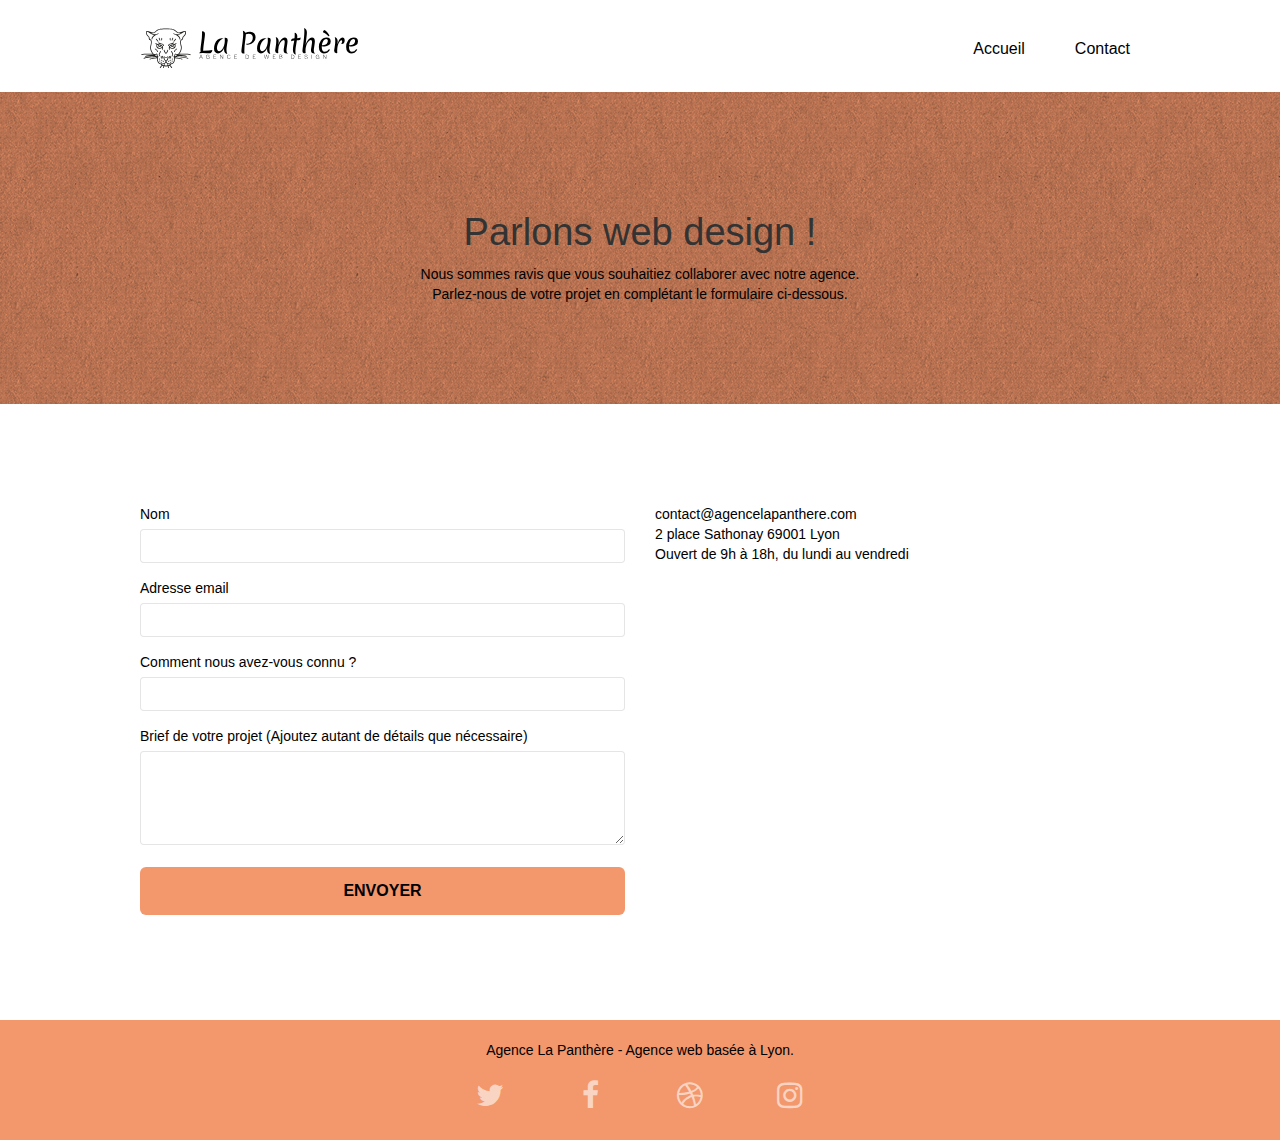
==== Contact.html @ 8b07abbb "new file:   Contact.html 	modified:   index.html" ====
<!doctype html>
<html lang="fr">
<head>
    <meta charset="utf-8">
    <meta name="keywords" content="">
    <meta name="description" content="L'agence La Panthère est une agence de web design qui aide les entreprises à devenir attractives et visibles sur internet.">
    <meta name="viewport" content="width=device-width, initial-scale=1.0, viewport-fit=cover">
    <link rel="shortcut icon" type="image/png" href="favicon.jpg">
    
	<link rel="stylesheet" type="text/css" href="./css/bootstrap.css">
	<link rel="stylesheet" type="text/css" href="style.css">
	<link rel="stylesheet" type="text/css" href="./css/font-awesome.css">
	<link rel="stylesheet" type="text/css" href="./css/et-line.css">
	
    
	<script src="./js/jquery-2.1.0.js"></script>
	<script src="./js/bootstrap.js"></script>
	<script src="./js/blocs.js"></script>
	<script src="./js/jqBootstrapValidation.js"></script>
	<script src="./js/formHandler.js"></script>
    <title>Contact - La Panthère</title>

    
<!-- Analytics -->
 
<!-- Analytics END -->
    
</head>
<body>
<!-- Principal conteneur -->
<div class="page-container">
    
<!-- bloc-0 -->
<div class="bloc bgc-white l-bloc " id="bloc-0">
	<div class="container bloc-sm">
		<nav class="navbar row">
			<div class="navbar-header">
				<a class="navbar-brand" href="index.html"><img src="img/agence-la-panthere-monochrome.svg" alt="Agence La Panthère, agence web paris, création logo paris" height="40" /></a>
				<button id="nav-toggle" type="button" class="ui-navbar-toggle navbar-toggle" data-toggle="collapse" data-target=".navbar-1">
					<span class="sr-only">Toggle navigation</span><span class="icon-bar"></span><span class="icon-bar"></span><span class="icon-bar"></span>
				</button>
			</div>
			<div class="collapse navbar-collapse navbar-1 special-dropdown-nav">
				<ul class="site-navigation nav navbar-nav">
					<li>
						<a href="index.html">Accueil</a>
					</li>
					<li>
					</li>
					<li>
						<a href="Contact.html">Contact</a>
					</li>
				</ul>
			</div>
		</nav>
	</div>
</div>
<!-- bloc-0 END -->

<!-- bloc-6 -->
<div class="bloc bg-dots-bg bg-repeat bgc-atomic-tangerine d-bloc bloc-bg-texture texture-paper" id="bloc-6">
	<div class="container bloc-lg">
		<div class="row">
			<div class="col-sm-12">
				<h1 class="text-center hero-bloc-text ">
					Parlons web design !
				</h1>
				<p class="text-center mg-lg tight-width-whitespace">
					Nous sommes ravis que vous souhaitiez collaborer avec notre agence.<br>
					Parlez-nous de votre projet en complétant le formulaire ci-dessous.
				</p>
			</div>
		</div>
	</div>
</div>
<!-- bloc-6 END -->

<!-- bloc-7 -->
<div class="bloc bgc-white l-bloc" id="bloc-7">
	<div class="container bloc-lg">
		<div class="row">
			<div class="col-sm-6">
				<form id="form_1" novalidate success-msg="Your message has been sent." fail-msg="Sorry it seems that our mail server is not responding, Sorry for the inconvenience!">
					<div class="form-group">
						<label for="name">
							Nom

						</label>
							
						
						<input id="name" class="form-control" required />
					</div>
					<div class="form-group">
						<label for="email">
							Adresse email
						</label>
						<input id="email" class="form-control" type="email" required />
					</div>
					<div class="form-group">
						<label for="input_504">
							Comment nous avez-vous connu ?
						</label>
						<input class="form-control" type="email" required id="input_504" />
					</div>
					<div class="form-group">
						<label for="message">
							Brief de votre projet (Ajoutez autant de détails que nécessaire)<br>
						</label><textarea id="message" class="form-control" rows="4" cols="50" required></textarea>
					</div> 
					<button class="bloc-button btn btn-lg btn-block cta-hero btn-atomic-tangerine" type="submit">
						Envoyer
					</button>
				</form>
			</div>
			<div class="col-sm-6">
				<p>
					contact@agencelapanthere.com<br>2 place Sathonay 69001 Lyon<br>Ouvert de 9h à 18h, du lundi au vendredi<br>
				</p>
			</div>
		</div>
	</div>
</div>
<!-- bloc-7 END -->

<!-- ScrollToTop Button -->
<a class="bloc-button btn btn-d scrollToTop" onclick="scrollToTarget('1')"><span class="fa fa-chevron-up"></span></a>
<!-- ScrollToTop Button END-->


<!-- Footer - bloc-8 -->
<div class="bloc bgc-atomic-tangerine d-bloc" id="bloc-8">
	<div class="container bloc-sm">
		<div class="row">
			<div class="col-sm-12">
				<p class="text-center ">
					Agence La Panthère - Agence web basée à Lyon.<br>
				</p>
				<div class="row row-no-gutters social">
					<div class="col-sm-3">
						<div class="text-center">
							<a class="social" href="https://twitter.com/?lang=fr" aria-label="logo twitter"><span class="fa fa-twitter icon-md"></span></a>
						</div>
					</div>
					<div class="col-sm-3">
						<div class="text-center">
							<a class="social" href="https://fr-fr.facebook.com/" aria-label="logo facebook"><span class="fa fa-facebook icon-md"></span></a>
						</div>
					</div>
					<div class="col-sm-3">
						<div class="text-center">
							<a class="social" href="https://dribbble.com/" aria-label="logo dribbble"><span class="fa fa-dribbble icon-md"></span></a>
						</div>
					</div>
					<div class="col-sm-3">
						<div class="text-center">
							<a class="social" href="https://www.instagram.com/?hl=fr" aria-label="logo instagram"><span class="fa fa-instagram icon-md"></span></a>
						</div>
					</div>
				</div>
			</div>
		</div>
	</div>
</div>
<!-- Footer - bloc-8 END -->

</div>
<!-- Principal conteneur END -->
    

</body>
</html>
---- style.css ----
body {
    margin: 0;
    padding: 0;
    background: #FFF;
    overflow-x: hidden;
    -webkit-font-smoothing: antialiased;
    -moz-osx-font-smoothing: grayscale;
}

a,
button {
    transition: all .3s ease-in-out;
    outline: none!important;
}

a:hover {
    text-decoration: none;
    cursor: pointer;
}

#page-loading-blocs-notifaction {
    position: fixed;
    top: 0;
    bottom: 0;
    width: 100%;
    z-index: 100000;
    background: #FFFFFF url("img/pageload-spinner.gif") no-repeat center center;
}

.bloc {
    width: 100%;
    clear: both;
    background: 50% 50% no-repeat;
    padding: 0 50px;
    -webkit-background-size: cover;
    -moz-background-size: cover;
    -o-background-size: cover;
    background-size: cover;
    position: relative;
}

.bloc .container {
    padding-left: 0;
    padding-right: 0;
}

.bloc-lg {
    padding: 100px 50px;
}

.bloc-md {
    padding: 50px;
}

.bloc-sm {
    padding: 20px 50px;
}

.bg-center,
.bg-l-edge,
.bg-r-edge,
.bg-t-edge,
.bg-b-edge,
.bg-tl-edge,
.bg-bl-edge,
.bg-tr-edge,
.bg-br-edge,
.bg-repeat {
    -webkit-background-size: auto!important;
    -moz-background-size: auto!important;
    -o-background-size: auto!important;
    background-size: auto!important;
}

.bg-repeat {
    background: repeat;
}

.bg-t-edge {
    background: top no-repeat;
}

.bloc-bg-texture::before {
    content: "";
    background-size: 2px 2px;
    position: absolute;
    top: 0;
    bottom: 0;
    left: 0;
    right: 0;
}

.texture-paper::before {
    background: url("img/texture-paper.webp");
    background-size: 280px 280px;
}

.b-parallax {
    background-attachment: fixed;
}

.d-bloc {
    color: rgba(255, 255, 255, .7);
}

.d-bloc button:hover {
    color: rgba(255, 255, 255, .9);
}

.d-bloc .icon-round,
.d-bloc .icon-square,
.d-bloc .icon-rounded,
.d-bloc .icon-semi-rounded-a,
.d-bloc .icon-semi-rounded-b {
    border-color: rgba(255, 255, 255, .9);
}

.d-bloc .divider-h span {
    border-color: rgba(255, 255, 255, .2);
}

.d-bloc .a-btn,
.d-bloc .navbar a,
.d-bloc .navbar-brand,
.d-bloc a .icon-sm,
.d-bloc a .icon-md,
.d-bloc a .icon-lg,
.d-bloc a .icon-xl,
.d-bloc h1 a,
.d-bloc h2 a,
.d-bloc h3 a,
.d-bloc h4 a,
.d-bloc h5 a,
.d-bloc h6 a,
.d-bloc p a {
    color: rgba(255, 255, 255, .6)
}

.d-bloc .a-btn:hover,
.d-bloc .navbar a:hover,
.d-bloc .navbar-brand:hover,
.d-bloc a:hover .icon-sm,
.d-bloc a:hover .icon-md,
.d-bloc a:hover .icon-lg,
.d-bloc a:hover .icon-xl,
.d-bloc h1 a:hover,
.d-bloc h2 a:hover,
.d-bloc h3 a:hover,
.d-bloc h4 a:hover,
.d-bloc h5 a:hover,
.d-bloc h6 a:hover,
.d-bloc p a:hover {
    color: rgba(255, 255, 255, 1);
}

.d-bloc .navbar-toggle .icon-bar {
    background: rgba(255, 255, 255, 1);
}

.d-bloc .btn-wire,
.d-bloc .btn-wire:hover {
    color: rgba(255, 255, 255, 1);
    border-color: rgba(255, 255, 255, 1);
}

.d-bloc .panel {
    color: rgba(0, 0, 0, .5);
}

.d-bloc .panel button:hover {
    color: rgba(0, 0, 0, .7);
}

.d-bloc .panel icon {
    border-color: rgba(0, 0, 0, .7);
}

.d-bloc .panel .divider-h span {
    border-color: rgba(0, 0, 0, .1);
}

.d-bloc .panel .a-btn {
    color: rgba(0, 0, 0, .6);
}

.d-bloc .panel .a-btn:hover {
    color: rgba(0, 0, 0, 1);
}

.d-bloc .panel .btn-wire,
.d-bloc .panel .btn-wire:hover {
    color: rgba(0, 0, 0, .7);
    border-color: rgba(0, 0, 0, .3);
}

.d-bloc .panel,
.l-bloc {
    color: rgba(0, 0, 0, .5);
}

.d-bloc .panel button:hover,
.l-bloc button:hover {
    color: rgba(0, 0, 0, .7);
}

.l-bloc .icon-round,
.l-bloc .icon-square,
.l-bloc .icon-rounded,
.l-bloc .icon-semi-rounded-a,
.l-bloc .icon-semi-rounded-b {
    border-color: rgba(0, 0, 0, .7);
}

.d-bloc .panel .divider-h span,
.l-bloc .divider-h span {
    border-color: rgba(0, 0, 0, .1);
}

.d-bloc .panel .a-btn,
.l-bloc .a-btn,
.l-bloc .navbar a,
.l-bloc .navbar-brand,
.l-bloc a .icon-sm,
.l-bloc a .icon-md,
.l-bloc a .icon-lg,
.l-bloc a .icon-xl,
.l-bloc h1 a,
.l-bloc h2 a,
.l-bloc h3 a,
.l-bloc h4 a,
.l-bloc h5 a,
.l-bloc h6 a,
.l-bloc p a {
    color: rgba(0, 0, 0, .6);
}

.d-bloc .panel .a-btn:hover,
.l-bloc .a-btn:hover,
.l-bloc .navbar a:hover,
.l-bloc .navbar-brand:hover,
.l-bloc a:hover .icon-sm,
.l-bloc a:hover .icon-md,
.l-bloc a:hover .icon-lg,
.l-bloc a:hover .icon-xl,
.l-bloc h1 a:hover,
.l-bloc h2 a:hover,
.l-bloc h3 a:hover,
.l-bloc h4 a:hover,
.l-bloc h5 a:hover,
.l-bloc h6 a:hover,
.l-bloc p a:hover {
    color: rgba(0, 0, 0, 1);
}

.l-bloc .navbar-toggle .icon-bar {
    color: rgba(0, 0, 0, .6);
}

.d-bloc .panel .btn-wire,
.d-bloc .panel .btn-wire:hover,
.l-bloc .btn-wire,
.l-bloc .btn-wire:hover {
    color: rgba(0, 0, 0, .7);
    border-color: rgba(0, 0, 0, .3);
}

.voffset {
    margin-top: 30px;
}

.voffset-lg {
    margin-top: 80px;
}

.row-no-gutters {
    margin-right: 0;
    margin-left: 0;
}

.row.row-no-gutters > [class^="col-"],
.row.row-no-gutters > [class*=" col-"] {
    padding-right: 0;
    padding-left: 0;
}

#bloc-1-hero h1 {
    font-size: 32px;
}

.navbar {
    margin-bottom: 0;
    z-index: 1;
}

.navbar-brand {
    height: auto;
    padding: 3px 15px;
    font-size: 25px;
    font-weight: normal;
    font-weight: 600;
    line-height: 44px;
}

.navbar-brand img {
    max-height: 200px;
    margin: 0 5px 0 0;
    display: inline;
}

.navbar-brand img[src$=svg] {
    min-width: 100px;
}

.nav-center .navbar-brand img {
    margin: 0;
}

.navbar .nav {
    padding-top: 2px;
    margin-right: -16px;
    float: right;
    z-index: 1;
}

.nav > li {
    float: left;
    margin-top: 4px;
    font-size: 16px;
}

.navbar-nav .open .dropdown-menu > li > a {
    text-align: inherit;
}

.nav > li a:hover,
.nav > li a:focus {
    background: transparent;
}

.navbar-toggle {
    margin: 10px 10px 0 0;
    border: 0px;
}

.navbar-toggle:hover {
    background: transparent!important;
}

.navbar-toggle .icon-bar {
    background-color: rgba(0, 0, 0, .5);
    width: 26px;
}

.nav-invert .navbar .nav {
    float: left;
}

.nav-invert .navbar-header,
.nav-invert .navbar-brand {
    float: right;
    position: relative;
    z-index: 2;
}

@media (min-width: 768px) {
    .site-navigation {
        position: absolute;
        top: 50%;
        right: 20px;
        transform: translate(0, -50%);
        -webkit-transform: translateY(-50%);
    }
    .nav > li .dropdown-menu a,
    .nav > li .dropdown-menu a:hover {
        color: #484848;
    }
    .nav-invert .site-navigation {
        left: 0;
        right: 0;
    }
    .nav-center {
        text-align: center;
    }
    .nav-center .navbar-header {
        width: 100%;
    }
    .nav-center .navbar-header,
    .nav-center .navbar-brand,
    .nav-center .nav > li {
        float: none;
        display: inline-block;
    }
    .nav-center .site-navigation {
        position: relative;
        width: 100%;
        right: 0;
        margin-right: 0px;
        margin-top: 20px;
    }
    .nav-center.mini-nav .navbar-toggle {
        float: none;
        margin: 10px auto 0;
    }
}

.nav > li > .dropdown a {
    background: none!important;
    display: block;
    padding: 14px 15px;
}

nav .caret {
    margin: 0 5px;
}

.dropdown-menu .dropdown-menu {
    top: -8px;
    left: 100%;
}

.dropdown-menu .dropmenu-flow-right {
    top: 100%;
    left: 0;
    margin-left: -1px;
    border-top-left-radius: 0;
    border-top-right-radius: 0;
}

.dropdown-menu .dropdown span {
    border: 4px solid black;
    border-top-color: transparent;
    border-right-color: transparent;
    border-bottom-color: transparent;
    margin: 6px -5px 0 0!important;
    float: right;
}

.mg-md {
    margin-top: 10px;
    margin-bottom: 20px;
}

.mg-lg {
    margin-top: 10px;
    margin-bottom: 40px;
}

.btn {
    margin: 0 5px 5px 0;
}

.btn.pull-right {
    margin: 0 0 5px 5px;
}

.btn-d,
.btn-d:hover,
.btn-d:focus {
    color: #FFF;
    background: rgba(0, 0, 0, .3);
}

button {
    outline: none!important;
}

.btn-rd {
    border-radius: 40px;
}

.btn-clean {
    border: 1px solid rgba(0, 0, 0, .08);
    border-bottom-color: rgba(0, 0, 0, .1);
    text-shadow: 0 1px 0 rgba(0, 0, 1, .1);
    box-shadow: 0 1px 3px rgba(0, 0, 1, .25), inset 0 1px 0 0 rgba(255, 255, 255, .15);
}

.icon-md {
    font-size: 30px!important;
}

.icon-lg {
    font-size: 60px!important;
}

.sm-shadow {
    text-shadow: 0 1px 2px rgba(0, 0, 0, .3);
}

.panel-sq,
.panel-sq .panel-heading,
.panel-sq .panel-footer {
    border-radius: 0;
}

.panel-rd {
    border-radius: 30px;
}

.panel-rd .panel-heading {
    border-radius: 29px 29px 0 0;
}

.panel-rd .panel-footer {
    border-radius: 0 0 29px 29px;
}

.form-control {
    border-color: rgba(0, 0, 0, .1);
    box-shadow: none;
}

.scrollToTop {
    width: 40px;
    height: 40px;
    position: fixed;
    bottom: 20px;
    right: 20px;
    opacity: 0;
    z-index: 500;
    transition: all .3s ease-in-out;
}

.scrollToTop span {
    margin-top: 6px;
}

.showScrollTop {
    font-size: 14px;
    opacity: 1;
}

a[data-lightbox] {
    position: relative;
    display: block;
    text-align: center;
}

a[data-lightbox]:hover::before {
    content: "+";
    font-family: "HelveticaNeue-Light", "Helvetica Neue Light", "Helvetica Neue", Helvetica, Arial;
    font-size: 32px;
    width: 50px;
    height: 50px;
    margin-left: -25px;
    border-radius: 50%;
    background: rgba(0, 0, 0, .6);
    color: #FFF;
    font-weight: 100;
    z-index: 1;
    position: absolute;
    top: 50%;
    transform: translateY(-50%);
    -webkit-transform: translateY(-50%);
}

a[data-lightbox]:hover img {
    opacity: 0.6;
    -webkit-animation-fill-mode: none;
    animation-fill-mode: none;
}

#lightbox-modal {
    display: flex;
    align-items: center;
}

#lightbox-modal .modal-dialog {
    width: 90%;
    max-width: 900px;
    margin: 0 auto 0;
}

#lightbox-modal .modal-dialog img {
    max-height: 90vh;
    margin: 0 auto;
}

.lightbox-caption {
    padding: 20px;
    color: #FFF;
    background: rgba(0, 0, 0, .5);
    position: absolute;
    left: 15px;
    right: 15px;
    bottom: 5px;
}

.close-lightbox {
    color: #FFF;
    font-size: 30px;
    position: absolute;
    top: 20px;
    right: 20px;
    z-index: 20;
    background: rgba(0, 0, 0, .5);
    border: none;
    line-height: 30px;
    padding: 0 9px 5px;
    opacity: 0.3;
}

.close-lightbox:hover,
.next-lightbox:hover,
.prev-lightbox:hover {
    opacity: 1.0;
    color: #FFF;
}

.next-lightbox,
.prev-lightbox {
    font-size: 20px;
    color: rgba(255, 255, 255, .9);
    background: rgba(0, 0, 0, .5);
    transition: all .2s ease-in-out;
    position: absolute;
    top: 45%;
    z-index: 1;
    opacity: 0.4;
}

.next-lightbox {
    padding: 6px 8px 1px 13px;
    right: 25px;
}

.prev-lightbox {
    padding: 6px 13px 1px 10px;
    left: 25px;
}

.snapshot-lb .modal-body {
    padding-bottom: 45px;
}

.snapshot-lb .lightbox-caption {
    padding: 0;
    color: rgba(0, 0, 0, .5);
    background: none;
}

h1,
h2,
h3,
h4,
h5,
h6,
p,
label,
.btn,
a {
    font-family: "helvetica";
    font-weight: 400;
    color: black!important;
}

.container {
    max-width: 1000px;
}

.hero-bloc-text {
    font-size: 38px;
}

.hero-bloc-text-sub {
    font-size: 36px;
}

.statement-bloc-text {
    line-height: 26px;
    font-style: italic;
    font-size: 20px;
    text-align: center;
    font-weight: lighter;
    max-width: 520px;
    margin: auto auto auto auto;
}

p {
    font-size: 14px;
}

.tight-width-whitespace {
    max-width: 600px;
    margin: auto auto auto auto;
}

.h1 {
    font-size: 20px;
    font-family: "Open Sans";
}

.cta-hero {
    margin-top: 22px;
    color: #FFFFFF!important;
    text-transform: uppercase;
    padding: 12px 28px 12px 28px;
    font-size: 16px;
    font-weight: 700;
}

.social {
    max-width: 400px;
    margin: auto auto auto auto;
}

h2 {
    font-size: 22px;
    line-height: 1.4em;
}

h3 {
    font-size: 15px;
    text-transform: uppercase;
    font-weight: 700;
    color: #333333!important;
}

.med-width-whitespace {
    max-width: 800px;
    margin: auto auto auto auto;
    box-shadow: 0px 0px 0px #000000;
}

h1 {
    color: #333333!important;
}

h4 {
    color: #333333!important;
}

.icons {
    margin-bottom: 14px;
    margin-top: 24px;
}

.white {
    color: #FFFFFF!important;
}

.portfolio-thumb {
    margin-bottom: 24px;
}

.portfolio-row {
    margin-bottom: 44px;
    margin-top: 50px;
}

.avatar {
    box-shadow: 0px 4px 9px rgba(0, 0, 0, 0.3);
}

.black-background {
    background-color: rgba(165, 147, 99, 0.7);
    padding: 40px 40px 40px 40px;
}

.bold-link {
    font-weight: 900;
    text-decoration: underline!important;
}

.bgc-white {
    background-color: #FFFFFF;
}

.bgc-dark-slate-blue {
    background-color: #364577;
}

.bgc-atomic-tangerine {
    background-color: #F3976C;
}

.tc-white {
    color: #F3976C!important;
    text-shadow: 0 0 10px black;
}

.btn-atomic-tangerine {
    background: #F3976C;
    color: black!important;
}

.btn-atomic-tangerine:hover {
    background: #c27956!important;
    color: black!important;
}

.ltc-white {
    color: #FFFFFF!important;
}

.ltc-white:hover {
    color: #cccccc!important;
}

.ltc-atomic-tangerine {
    color: #F3976C!important;
}

.ltc-atomic-tangerine:hover {
    color: #c27956!important;
}

.icon-dark-slate-blue {
    color: #364577!important;
    border-color: #364577!important;
}

.bg-dots-bg {
    background-image: url("img/dots-bg.png");
}

.bg-lines-h2-bg {
    background-image: url("img/lines-h2-bg.png");
}

.bg-banniere {
    background-image: url("img/agence-la-panthere.webp");
}

.bg-presentation {
    background-image: url("img/image-de-presentation.webp");
}

@media (max-width: 1024px) {
    .bloc {
        padding-left: 20px;
        padding-right: 20px;
    }
    .bloc.full-width-bloc,
    .bloc-tile-2.full-width-bloc .container,
    .bloc-tile-3.full-width-bloc .container,
    .bloc-tile-4.full-width-bloc .container {
        padding-left: 0;
        padding-right: 0;
    }
}

@media (max-width: 992px) and (min-width: 768px) {
    .navbar .nav {
        max-width: 80%
    }
    .nav-center.navbar .nav {
        max-width: 100%
    }
}

@media only screen and (min-device-width: 768px) and (max-device-width: 1024px) and (orientation: landscape) {
    .b-parallax {
        background-attachment: scroll;
    }
}

@media only screen and (min-device-width: 1024px) and (max-device-width: 1366px) and (-webkit-min-device-pixel-ratio: 1.5) {
    .b-parallax {
        background-attachment: scroll;
    }
}

@media (max-width: 991px) {
    .container {
        width: 100%;
    }
    .b-parallax {
        background-attachment: scroll;
    }
    .page-container,
    #hero-bloc {
        overflow-x: hidden;
        position: relative;
    }
    .bloc {
        padding-left: constant(safe-area-inset-left);
        padding-right: constant(safe-area-inset-right);
    }
    .bloc-group,
    .bloc-group .bloc {
        display: block;
        width: 100%;
    }
    .bloc-fill-screen .fill-bloc-top-edge,
    .bloc-fill-screen .fill-bloc-bottom-edge {
        padding: 0 20px;
        padding-left: constant(safe-area-inset-left);
        padding-right: constant(safe-area-inset-right);
    }
}

@media (max-width: 767px) {
    .page-container {
        overflow-x: hidden;
        position: relative;
    }
    h1,
    h2,
    h3,
    h4,
    h5,
    h6,
    p,
    #disqus_thread {
        padding-left: 10px!important;
        padding-right: 10px!important;
    }
    .b-parallax {
        background-attachment: scroll;
    }
    .navbar .nav {
        padding-top: 0;
        border-top: 1px solid rgba(0, 0, 0, .2);
        float: none!important;
    }
    .navbar.row {
        margin-left: 0;
        margin-right: 0;
    }
    .site-navigation {
        position: inherit;
        transform: none;
        -webkit-transform: none;
        -ms-transform: none;
    }
    .nav > li {
        margin-top: 0;
        border-bottom: 1px solid rgba(0, 0, 0, .1);
        background: rgba(0, 0, 0, .05);
        text-align: left;
        padding-left: 15px;
        width: 100%;
    }
    .nav > li:hover {
        background: rgba(0, 0, 0, .08);
    }
    .dropdown .dropdown a .caret {
        float: none;
        margin: 5px 0 0 10px!important;
        border: 4px solid black;
        border-bottom-color: transparent;
        border-right-color: transparent;
        border-left-color: transparent;
    }
    #hero-bloc .navbar .nav {
        background: rgba(0, 0, 0, .8);
    }
    #hero-bloc .navbar .nav a {
        color: rgba(255, 255, 255, .6);
    }
    .hero {
        padding: 50px 0;
    }
    .hero-nav {
        left: -1px;
        right: -1px;
    }
    .navbar-collapse {
        padding: 0;
        overflow-x: hidden;
        -webkit-box-shadow: none;
        box-shadow: none;
    }
    .navbar-brand img {
        max-height: 40px;
        width: auto;
    }
    .nav-invert .navbar-header {
        float: none;
        width: 100%;
    }
    .nav-invert .navbar-toggle {
        float: left;
        margin-left: 10px;
    }
    .bloc {
        padding-left: 0;
        padding-right: 0;
    }
    .bloc-xxl,
    .bloc-xl,
    .bloc-lg {
        padding: 40px 0;
    }
    .bloc-sm,
    .bloc-md {
        padding-left: 0;
        padding-right: 0;
    }
    .bloc-tile-2 .container,
    .bloc-tile-3 .container,
    .bloc-tile-4 .container,
    .bloc-fill-screen .fill-bloc-top-edge,
    .bloc-fill-screen .fill-bloc-bottom-edge {
        padding-left: 0;
        padding-right: 0;
    }
    .a-block {
        padding: 0 10px;
    }
    .btn-dwn {
        display: none;
    }
    .voffset {
        margin-top: 5px;
    }
    .voffset-md {
        margin-top: 20px;
    }
    .voffset-lg {
        margin-top: 30px;
    }
    form {
        padding: 5px;
    }
    .close-lightbox {
        display: inline-block;
    }
    .blocsapp-device-iphone5 {
        background-size: 216px 425px;
        padding-top: 60px;
        width: 216px;
        height: 425px;
    }
    .blocsapp-device-iphone5 img {
        width: 180px;
        height: 320px;
    }
}

blockquote p{
    font-size: 20px;
    font-style: italic;
}

.citation_auteur{
    font-size: 20px;
    font-style: italic;
    color: #595959;
}

span.fa.fa-twitter.icon-md{
    padding: 10px;
}
span.fa.fa-facebook.icon-md{
    padding: 10px;
}
span.fa.fa-dribbble.icon-md{
    padding: 10px;
}
span.fa.fa-instagram.icon-md{
    padding: 10px;
}


.row li{
    padding: 5px;
}

img.img-responsive.portfolio-thumb{
    width: 100%;
}
@media (max-width: 400px) {
    .bloc {
        padding-left: 0;
        padding-right: 0;
    }
}

@media (max-width: 767px) {
    .bloc-mob-center-text {
        text-align: center;
    }
}
---- css/et-line.css ----
@font-face {
    font-family: et-line;
    src: url(../fonts/et-line.eot);
    src: url(../fonts/et-line.eot?#iefix) format('embedded-opentype'), url(../fonts/et-line.woff) format('woff'), url(../fonts/et-line.ttf) format('truetype'), url(../fonts/et-line.svg#et-line) format('svg');
    font-weight: 400;
    font-style: normal
}

.et-icon-adjustments,
.et-icon-alarmclock,
.et-icon-anchor,
.et-icon-aperture,
.et-icon-attachment,
.et-icon-bargraph,
.et-icon-basket,
.et-icon-beaker,
.et-icon-bike,
.et-icon-book-open,
.et-icon-briefcase,
.et-icon-browser,
.et-icon-calendar,
.et-icon-camera,
.et-icon-caution,
.et-icon-chat,
.et-icon-circle-compass,
.et-icon-clipboard,
.et-icon-clock,
.et-icon-cloud,
.et-icon-compass,
.et-icon-desktop,
.et-icon-dial,
.et-icon-document,
.et-icon-documents,
.et-icon-download,
.et-icon-dribbble,
.et-icon-edit,
.et-icon-envelope,
.et-icon-expand,
.et-icon-facebook,
.et-icon-flag,
.et-icon-focus,
.et-icon-gears,
.et-icon-genius,
.et-icon-gift,
.et-icon-global,
.et-icon-globe,
.et-icon-googleplus,
.et-icon-grid,
.et-icon-happy,
.et-icon-hazardous,
.et-icon-heart,
.et-icon-hotairballoon,
.et-icon-hourglass,
.et-icon-key,
.et-icon-laptop,
.et-icon-layers,
.et-icon-lifesaver,
.et-icon-lightbulb,
.et-icon-linegraph,
.et-icon-linkedin,
.et-icon-lock,
.et-icon-magnifying-glass,
.et-icon-map,
.et-icon-map-pin,
.et-icon-megaphone,
.et-icon-mic,
.et-icon-mobile,
.et-icon-newspaper,
.et-icon-notebook,
.et-icon-paintbrush,
.et-icon-paperclip,
.et-icon-pencil,
.et-icon-phone,
.et-icon-picture,
.et-icon-pictures,
.et-icon-piechart,
.et-icon-presentation,
.et-icon-pricetags,
.et-icon-printer,
.et-icon-profile-female,
.et-icon-profile-male,
.et-icon-puzzle,
.et-icon-quote,
.et-icon-recycle,
.et-icon-refresh,
.et-icon-ribbon,
.et-icon-rss,
.et-icon-sad,
.et-icon-scissors,
.et-icon-scope,
.et-icon-search,
.et-icon-shield,
.et-icon-speedometer,
.et-icon-strategy,
.et-icon-streetsign,
.et-icon-tablet,
.et-icon-target,
.et-icon-telescope,
.et-icon-toolbox,
.et-icon-tools,
.et-icon-tools-2,
.et-icon-trophy,
.et-icon-tumblr,
.et-icon-twitter,
.et-icon-upload,
.et-icon-video,
.et-icon-wallet,
.et-icon-wine {
    font-family: et-line;
    speak: none;
    font-style: normal;
    font-weight: 400;
    font-variant: normal;
    text-transform: none;
    line-height: 1;
    -webkit-font-smoothing: antialiased;
    -moz-osx-font-smoothing: grayscale;
    display: inline-block
}

.et-icon-mobile:before {
    content: "\e000"
}

.et-icon-laptop:before {
    content: "\e001"
}

.et-icon-desktop:before {
    content: "\e002"
}

.et-icon-tablet:before {
    content: "\e003"
}

.et-icon-phone:before {
    content: "\e004"
}

.et-icon-document:before {
    content: "\e005"
}

.et-icon-documents:before {
    content: "\e006"
}

.et-icon-search:before {
    content: "\e007"
}

.et-icon-clipboard:before {
    content: "\e008"
}

.et-icon-newspaper:before {
    content: "\e009"
}

.et-icon-notebook:before {
    content: "\e00a"
}

.et-icon-book-open:before {
    content: "\e00b"
}

.et-icon-browser:before {
    content: "\e00c"
}

.et-icon-calendar:before {
    content: "\e00d"
}

.et-icon-presentation:before {
    content: "\e00e"
}

.et-icon-picture:before {
    content: "\e00f"
}

.et-icon-pictures:before {
    content: "\e010"
}

.et-icon-video:before {
    content: "\e011"
}

.et-icon-camera:before {
    content: "\e012"
}

.et-icon-printer:before {
    content: "\e013"
}

.et-icon-toolbox:before {
    content: "\e014"
}

.et-icon-briefcase:before {
    content: "\e015"
}

.et-icon-wallet:before {
    content: "\e016"
}

.et-icon-gift:before {
    content: "\e017"
}

.et-icon-bargraph:before {
    content: "\e018"
}

.et-icon-grid:before {
    content: "\e019"
}

.et-icon-expand:before {
    content: "\e01a"
}

.et-icon-focus:before {
    content: "\e01b"
}

.et-icon-edit:before {
    content: "\e01c"
}

.et-icon-adjustments:before {
    content: "\e01d"
}

.et-icon-ribbon:before {
    content: "\e01e"
}

.et-icon-hourglass:before {
    content: "\e01f"
}

.et-icon-lock:before {
    content: "\e020"
}

.et-icon-megaphone:before {
    content: "\e021"
}

.et-icon-shield:before {
    content: "\e022"
}

.et-icon-trophy:before {
    content: "\e023"
}

.et-icon-flag:before {
    content: "\e024"
}

.et-icon-map:before {
    content: "\e025"
}

.et-icon-puzzle:before {
    content: "\e026"
}

.et-icon-basket:before {
    content: "\e027"
}

.et-icon-envelope:before {
    content: "\e028"
}

.et-icon-streetsign:before {
    content: "\e029"
}

.et-icon-telescope:before {
    content: "\e02a"
}

.et-icon-gears:before {
    content: "\e02b"
}

.et-icon-key:before {
    content: "\e02c"
}

.et-icon-paperclip:before {
    content: "\e02d"
}

.et-icon-attachment:before {
    content: "\e02e"
}

.et-icon-pricetags:before {
    content: "\e02f"
}

.et-icon-lightbulb:before {
    content: "\e030"
}

.et-icon-layers:before {
    content: "\e031"
}

.et-icon-pencil:before {
    content: "\e032"
}

.et-icon-tools:before {
    content: "\e033"
}

.et-icon-tools-2:before {
    content: "\e034"
}

.et-icon-scissors:before {
    content: "\e035"
}

.et-icon-paintbrush:before {
    content: "\e036"
}

.et-icon-magnifying-glass:before {
    content: "\e037"
}

.et-icon-circle-compass:before {
    content: "\e038"
}

.et-icon-linegraph:before {
    content: "\e039"
}

.et-icon-mic:before {
    content: "\e03a"
}

.et-icon-strategy:before {
    content: "\e03b"
}

.et-icon-beaker:before {
    content: "\e03c"
}

.et-icon-caution:before {
    content: "\e03d"
}

.et-icon-recycle:before {
    content: "\e03e"
}

.et-icon-anchor:before {
    content: "\e03f"
}

.et-icon-profile-male:before {
    content: "\e040"
}

.et-icon-profile-female:before {
    content: "\e041"
}

.et-icon-bike:before {
    content: "\e042"
}

.et-icon-wine:before {
    content: "\e043"
}

.et-icon-hotairballoon:before {
    content: "\e044"
}

.et-icon-globe:before {
    content: "\e045"
}

.et-icon-genius:before {
    content: "\e046"
}

.et-icon-map-pin:before {
    content: "\e047"
}

.et-icon-dial:before {
    content: "\e048"
}

.et-icon-chat:before {
    content: "\e049"
}

.et-icon-heart:before {
    content: "\e04a"
}

.et-icon-cloud:before {
    content: "\e04b"
}

.et-icon-upload:before {
    content: "\e04c"
}

.et-icon-download:before {
    content: "\e04d"
}

.et-icon-target:before {
    content: "\e04e"
}

.et-icon-hazardous:before {
    content: "\e04f"
}

.et-icon-piechart:before {
    content: "\e050"
}

.et-icon-speedometer:before {
    content: "\e051"
}

.et-icon-global:before {
    content: "\e052"
}

.et-icon-compass:before {
    content: "\e053"
}

.et-icon-lifesaver:before {
    content: "\e054"
}

.et-icon-clock:before {
    content: "\e055"
}

.et-icon-aperture:before {
    content: "\e056"
}

.et-icon-quote:before {
    content: "\e057"
}

.et-icon-scope:before {
    content: "\e058"
}

.et-icon-alarmclock:before {
    content: "\e059"
}

.et-icon-refresh:before {
    content: "\e05a"
}

.et-icon-happy:before {
    content: "\e05b"
}

.et-icon-sad:before {
    content: "\e05c"
}

.et-icon-facebook:before {
    content: "\e05d"
}

.et-icon-twitter:before {
    content: "\e05e"
}

.et-icon-googleplus:before {
    content: "\e05f"
}

.et-icon-rss:before {
    content: "\e060"
}

.et-icon-tumblr:before {
    content: "\e061"
}

.et-icon-linkedin:before {
    content: "\e062"
}

.et-icon-dribbble:before {
    content: "\e063"
}
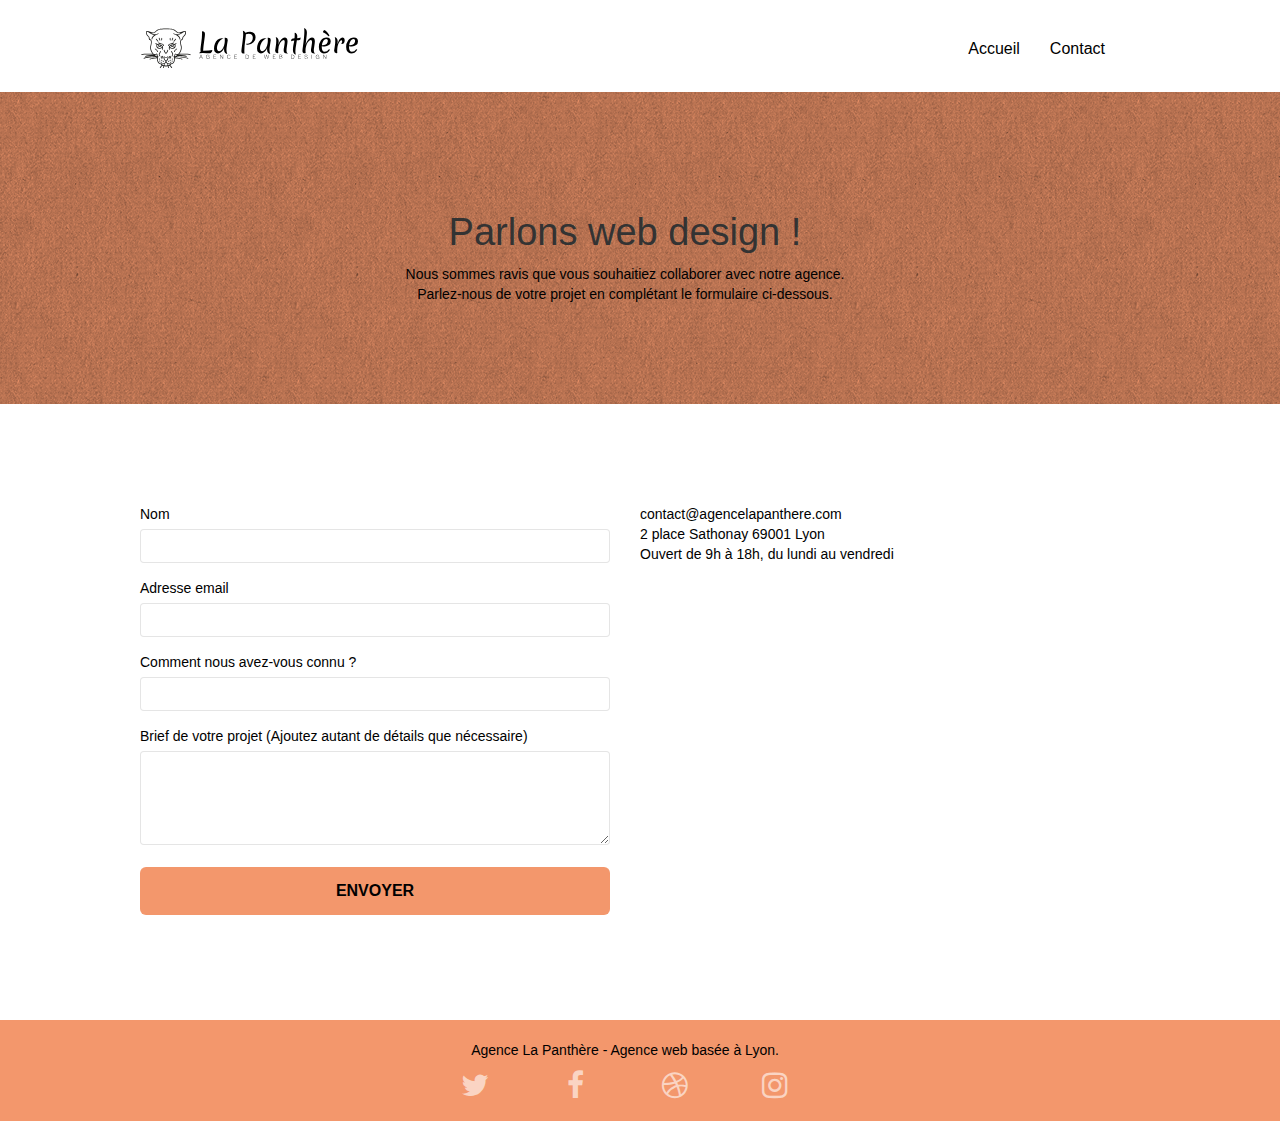
==== commit fd3920ef: "modified:   Contact.html 	modified:   css/bootstrap.css 	modified:   index.html" ====
--- a/Contact.html
+++ b/Contact.html
@@ -35,7 +35,7 @@
 	<div class="container bloc-sm">
 		<nav class="navbar row">
 			<div class="navbar-header">
-				<a class="navbar-brand" href="index.html"><img src="img/agence-la-panthere-monochrome.svg" alt="Agence La Panthère, agence web paris, création logo paris" height="40" /></a>
+				<a class="navbar-brand" href="index.html"><img src="img/agence-la-panthere-monochrome.svg" alt="Agence La Panthère, agence web paris, création logo paris" height="40" ></a>
 				<button id="nav-toggle" type="button" class="ui-navbar-toggle navbar-toggle" data-toggle="collapse" data-target=".navbar-1">
 					<span class="sr-only">Toggle navigation</span><span class="icon-bar"></span><span class="icon-bar"></span><span class="icon-bar"></span>
 				</button>
@@ -80,7 +80,7 @@
 	<div class="container bloc-lg">
 		<div class="row">
 			<div class="col-sm-6">
-				<form id="form_1" novalidate success-msg="Your message has been sent." fail-msg="Sorry it seems that our mail server is not responding, Sorry for the inconvenience!">
+				<form id="form_1" novalidate data-success-msg="Your message has been sent." data-fail-msg="Sorry it seems that our mail server is not responding, Sorry for the inconvenience!">
 					<div class="form-group">
 						<label for="name">
 							Nom
@@ -88,19 +88,19 @@
 						</label>
 							
 						
-						<input id="name" class="form-control" required />
+						<input id="name" class="form-control" required >
 					</div>
 					<div class="form-group">
 						<label for="email">
 							Adresse email
 						</label>
-						<input id="email" class="form-control" type="email" required />
+						<input id="email" class="form-control" type="email" required >
 					</div>
 					<div class="form-group">
 						<label for="input_504">
 							Comment nous avez-vous connu ?
 						</label>
-						<input class="form-control" type="email" required id="input_504" />
+						<input class="form-control" type="email" required id="input_504" >
 					</div>
 					<div class="form-group">
 						<label for="message">
--- a/style.css
+++ b/style.css
@@ -847,19 +847,11 @@
     .nav-center.navbar .nav {
         max-width: 100%
     }
-}
-
-@media only screen and (min-device-width: 768px) and (max-device-width: 1024px) and (orientation: landscape) {
-    .b-parallax {
-        background-attachment: scroll;
-    }
-}
-
-@media only screen and (min-device-width: 1024px) and (max-device-width: 1366px) and (-webkit-min-device-pixel-ratio: 1.5) {
-    .b-parallax {
-        background-attachment: scroll;
-    }
-}
+}   ²
+
+
+
+
 
 @media (max-width: 991px) {
     .container {
@@ -873,22 +865,18 @@
         overflow-x: hidden;
         position: relative;
     }
-    .bloc {
-        padding-left: constant(safe-area-inset-left);
-        padding-right: constant(safe-area-inset-right);
-    }
+   
     .bloc-group,
     .bloc-group .bloc {
         display: block;
         width: 100%;
     }
+
     .bloc-fill-screen .fill-bloc-top-edge,
-    .bloc-fill-screen .fill-bloc-bottom-edge {
-        padding: 0 20px;
-        padding-left: constant(safe-area-inset-left);
-        padding-right: constant(safe-area-inset-right);
-    }
-}
+    .bloc-fill-screen .fill-bloc-bottom-edge{
+    padding: 0 20px;
+    
+    }
 
 @media (max-width: 767px) {
     .page-container {
@@ -1072,4 +1060,5 @@
     .bloc-mob-center-text {
         text-align: center;
     }
+}
 }